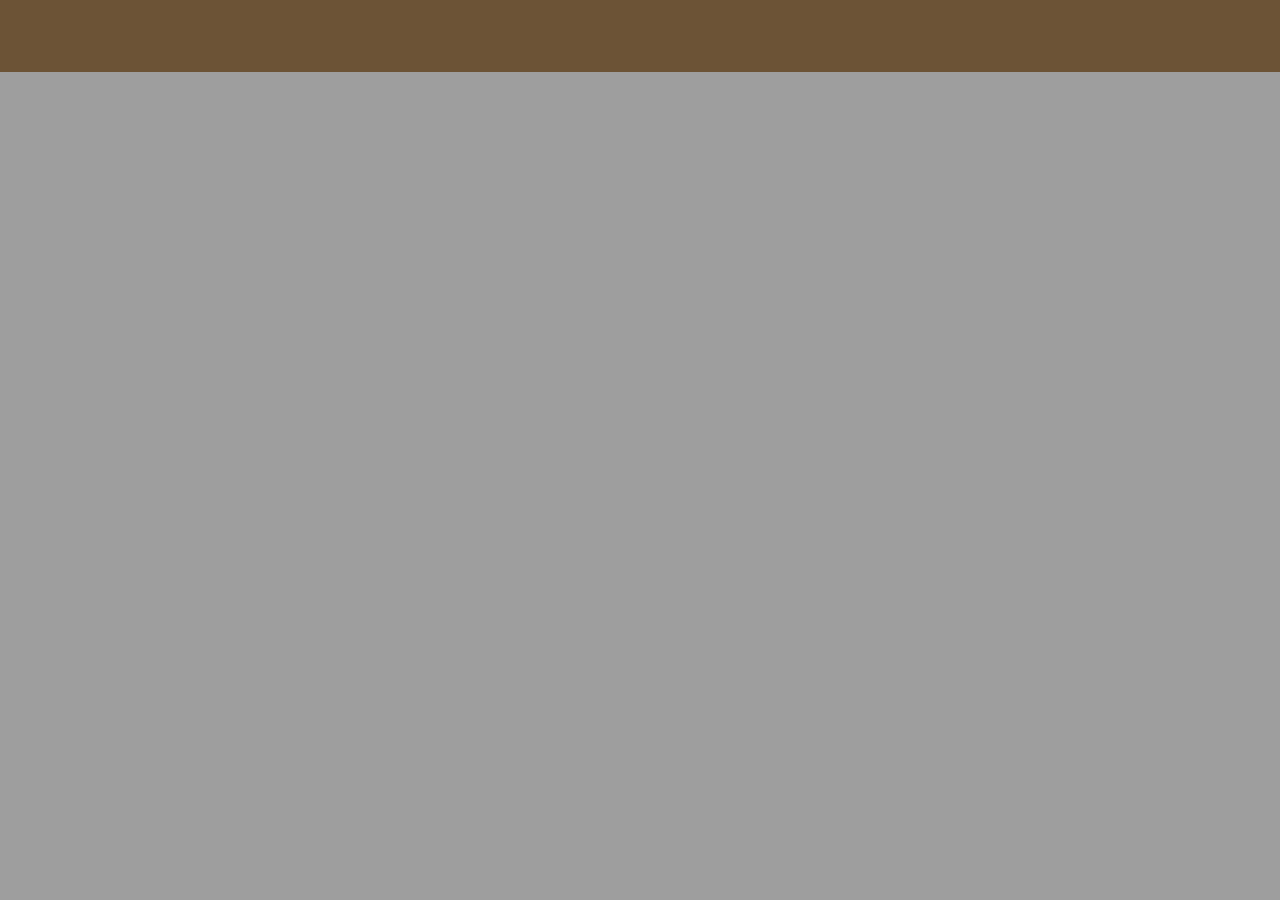
==== museum1.html @ 665a37c2 "Add files via upload" ====
<!DOCTYPE html>
<html>
<head>
	<title></title>
<link rel="stylesheet" href="https://stackpath.bootstrapcdn.com/bootstrap/4.3.1/css/bootstrap.min.css" integrity="sha384-ggOyR0iXCbMQv3Xipma34MD+dH/1fQ784/j6cY/iJTQUOhcWr7x9JvoRxT2MZw1T" crossorigin="anonymous">
	<meta charset="utf-8">
	<meta name="viewport" content="width=device-width, initial-scale=1">
	<link rel="stylesheet" type="text/css" href="css/style.css">
</head>
<body>
	<div class="header">
		
	</div>
	<div class="content">
		
    </div>
	<script src="https://code.jquery.com/jquery-3.3.1.slim.min.js" integrity="sha384-q8i/X+965DzO0rT7abK41JStQIAqVgRVzpbzo5smXKp4YfRvH+8abtTE1Pi6jizo" crossorigin="anonymous"></script>
<script src="https://cdnjs.cloudflare.com/ajax/libs/popper.js/1.14.7/umd/popper.min.js" integrity="sha384-UO2eT0CpHqdSJQ6hJty5KVphtPhzWj9WO1clHTMGa3JDZwrnQq4sF86dIHNDz0W1" crossorigin="anonymous"></script>
<script src="https://stackpath.bootstrapcdn.com/bootstrap/4.3.1/js/bootstrap.min.js" integrity="sha384-JjSmVgyd0p3pXB1rRibZUAYoIIy6OrQ6VrjIEaFf/nJGzIxFDsf4x0xIM+B07jRM" crossorigin="anonymous"></script>
	<script type="text/javascript">
	</script>
</body>
</html>
---- css/style.css ----
*{
	margin: 0;
	background-color: #9e9e9e ;
}
.header{
	height: 8vh;
	background-color: #6c5336;

}
.content{
	height: 92vh;
	overflow-y: scroll;
	overflow-x: hidden;
}
.slider{
	height: 80vh;
}
.block2{
	height: 40vw;
	background-color: #e0e0e0;
	padding-top: 3vw;
}
.block3{
	height: 40vw;
	background-color: #a1887f;
	padding-top: 3vw;
}
.blockimg{
	height: 34vw;
	width: 34vw;
	background-image: url(106815.jpg);
	float: left;
}
.footer{
	background-color: #3e2723;
	height: 10vw;
}
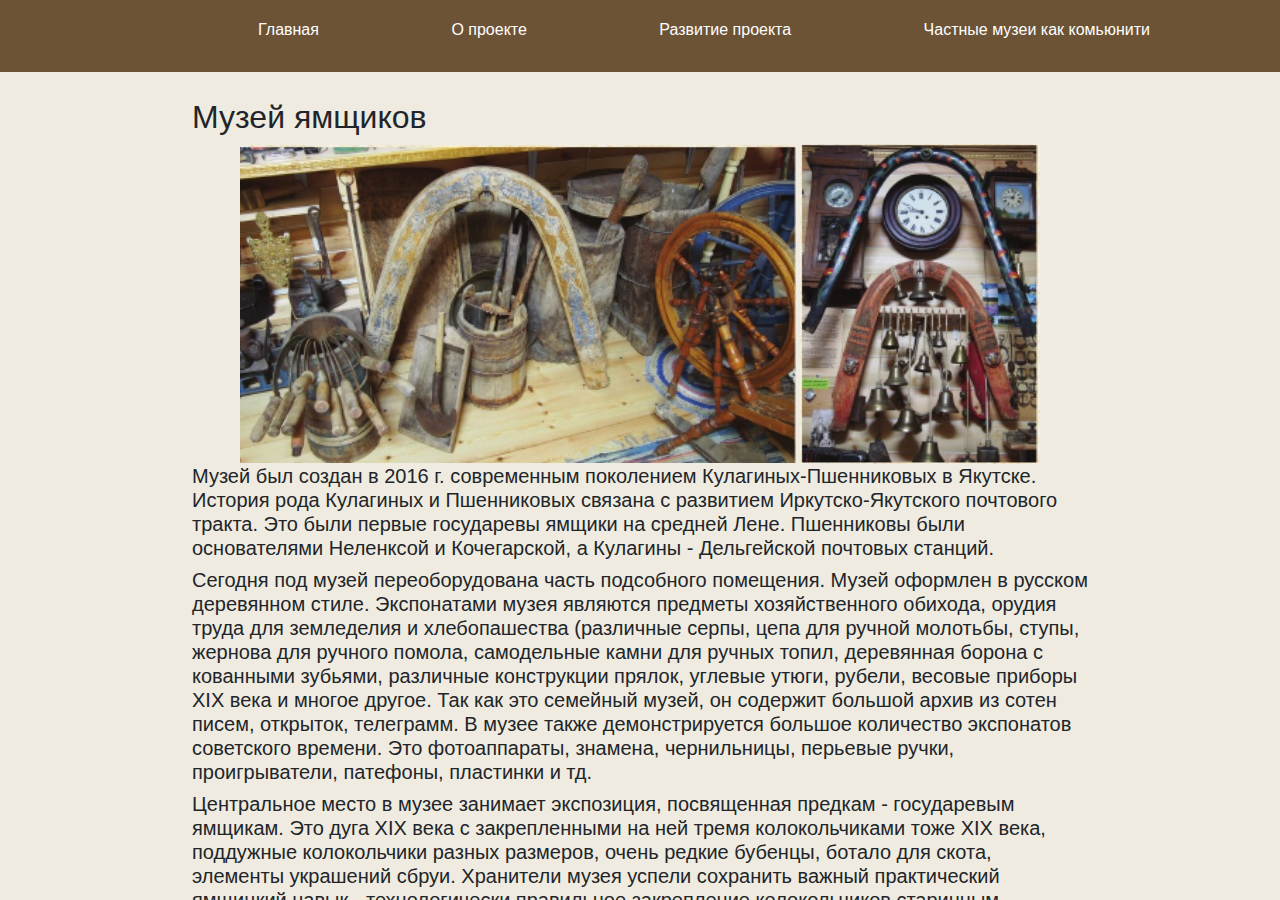
==== commit 1acb9d6c: "Add files via upload" ====
--- a/museum1.html
+++ b/museum1.html
@@ -9,10 +9,32 @@
 </head>
 <body>
 	<div class="header">
-		
+		<center>
+		<a style="margin-left: 10vw;" href="index.html">Главная</a>
+		<a style="margin-left: 10vw;" href="aboutproject.html">О проекте</a>
+		<a style="margin-left: 10vw;" href="projectdevelopment.html">Развитие проекта</a>
+		<a style="margin-left: 10vw;" href="community.html">Частные музеи как комьюнити</a>
+		</center>
 	</div>
 	<div class="content">
-		
+
+		<div style="width: 70vw; margin-left: 15vw; margin-top: 2vw;">
+				<h2>Музей ямщиков</h2>
+				<center>
+				<img src="museum1.jpg">
+				<img src="museum.jpg">
+				</center>
+				<h5>Музей был создан в 2016 г. современным поколением Кулагиных-Пшенниковых в Якутске. История рода Кулагиных и Пшенниковых связана с развитием Иркутско-Якутского почтового тракта. Это были первые государевы ямщики на средней Лене. Пшенниковы были основателями Неленксой и Кочегарской, а Кулагины - Дельгейской почтовых станций. </h5>
+				<h5>
+	Сегодня под музей переоборудована часть подсобного помещения. Музей оформлен в русском деревянном стиле. Экспонатами музея являются предметы хозяйственного обихода, орудия труда для земледелия и хлебопашества (различные серпы, цепа для ручной молотьбы, ступы, жернова для ручного помола, самодельные камни для ручных топил, деревянная борона с кованными зубьями, различные конструкции прялок, углевые утюги, рубели, весовые приборы XIX века и многое другое. Так как это семейный музей, он содержит большой архив из сотен писем, открыток, телеграмм. В музее также демонстрируется большое количество экспонатов советского времени. Это фотоаппараты, знамена, чернильницы, перьевые ручки, проигрыватели, патефоны, пластинки и тд. 
+</h5>
+<h5>
+	Центральное место в музее занимает экспозиция, посвященная предкам - государевым ямщикам. Это дуга XIX века с закрепленными на ней тремя колокольчиками тоже XIX века, поддужные колокольчики разных размеров, очень редкие бубенцы, ботало для скота, элементы украшений сбруи. Хранители музея успели сохранить важный практический ямщицкий навык - технологически правильное закрепление колокольчиков старинным оригинальным способом крепления. Благодаря энтузиастам, крепким семейным связям, у жителей и гостей Якутска сегодня есть возможность прикоснуться к истории государевых ямщиков, которые внесли свой вклад в развитие культуры Якутии.
+</h5>
+
+			</div>
+
+
     </div>
 	<script src="https://code.jquery.com/jquery-3.3.1.slim.min.js" integrity="sha384-q8i/X+965DzO0rT7abK41JStQIAqVgRVzpbzo5smXKp4YfRvH+8abtTE1Pi6jizo" crossorigin="anonymous"></script>
 <script src="https://cdnjs.cloudflare.com/ajax/libs/popper.js/1.14.7/umd/popper.min.js" integrity="sha384-UO2eT0CpHqdSJQ6hJty5KVphtPhzWj9WO1clHTMGa3JDZwrnQq4sF86dIHNDz0W1" crossorigin="anonymous"></script>
--- a/css/style.css
+++ b/css/style.css
@@ -1,34 +1,47 @@
 *{
 	margin: 0;
-	background-color: #9e9e9e ;
+
 }
 .header{
 	height: 8vh;
 	background-color: #6c5336;
+	padding-top: 2vh;
 
+}
+a{
+	text-decoration: none;
+	color:white;
+}
+a:hover{
+	color:#d7ccc8;
+	transition: 2s;
+	text-decoration: none;
 }
 .content{
 	height: 92vh;
 	overflow-y: scroll;
 	overflow-x: hidden;
+	background-color: #efebe0;
 }
 .slider{
 	height: 80vh;
 }
 .block2{
-	height: 40vw;
+	height: 42vw;
 	background-color: #e0e0e0;
-	padding-top: 3vw;
+	padding-top: 5vw;
 }
 .block3{
-	height: 40vw;
+	height: 42vw;
 	background-color: #a1887f;
-	padding-top: 3vw;
+	padding-top: 5vw;
 }
 .blockimg{
 	height: 34vw;
 	width: 34vw;
-	background-image: url(106815.jpg);
+	background-image: url(../106815.jpg);
+	background-size: 100%;
+	background-repeat: no-repeat;
 	float: left;
 }
 .footer{
